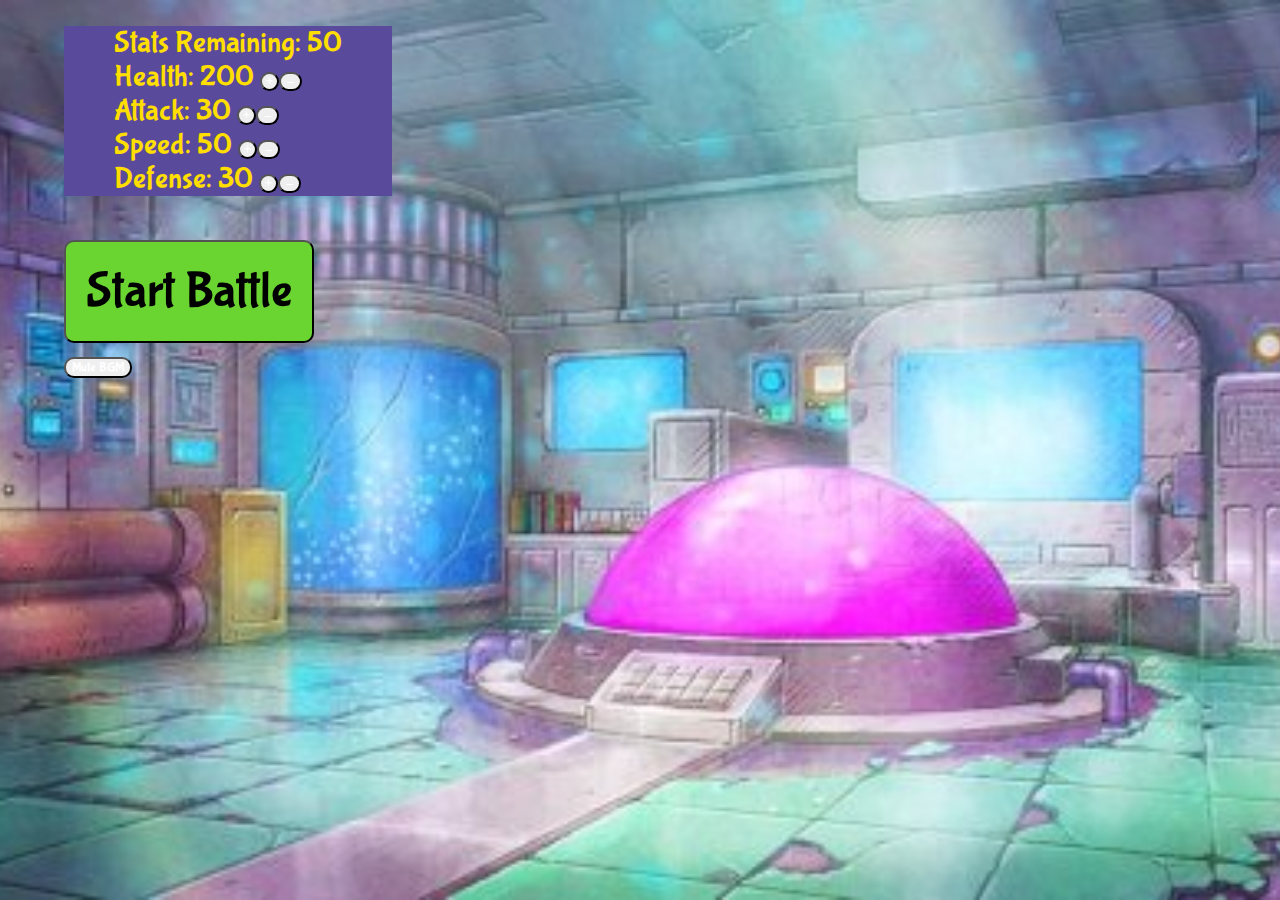
==== battle.html @ 572f8694 "prepare to pull from main" ====
<!DOCTYPE html>
<html lang="en-us">

<head>
  <meta charset="UTF-8">
  <meta http-equiv="X-UA-Compatible" content="IE=edge">
  <meta name="viewport" content="width=device-width, initial-scale=1.0">
  <link rel="stylesheet" href="./assets/css/reset.css">
  <link rel="stylesheet" href="https://cdn.jsdelivr.net/npm/foundation-sites@6.7.5/dist/css/foundation.min.css"
    crossorigin="anonymous">
  <link rel="stylesheet" href="./assets/css/style.css">
  
  <link rel="preconnect" href="https://fonts.googleapis.com">
  <link rel="preconnect" href="https://fonts.gstatic.com" crossorigin>
  <link href="https://fonts.googleapis.com/css2?family=Bubblegum+Sans&display=swap" rel="stylesheet">
  <link href="https://fonts.googleapis.com/css2?family=Press+Start+2P&display=swap" rel="stylesheet">
  <link href="https://fonts.googleapis.com/css2?family=Audiowide&effect=fire-animation&display=swap" rel="stylesheet">

  <title>Battle Scene</title>
</head>

<body class="statCreator">
  <!-- opponent pokemon will appear after user inputs stats -->
  <section class="hide text-center press-start" id="score-box">
    <h4>Score: <span id="win-display"></span></h4>
  </section>
  <section class="hide" id="oppPokemon">
    <div id="dialogueBox" class="dialogueBox">
      <p>Dialogue Box</p>
      <p id="dialogue"></p>
    </div>
    <div id="oppPokemonCard">
      <div id="oppPokemonPic">
        <img id="fusionPokemonImg" src="">
      </div>
      <div class="pokemonStats">
        <p id="oppPokemonName"><span id="fusionPokemonName"></span></p>
        <div>
          <p>Stats:</p>
          <p>Health: <span id="oppHealth"></span></p>
          <p>Attack: <span id="oppAttack"></span></p>
          <p>Speed: <span id="oppSpeed"></span></p>
          <p>Defense: <span id="oppDefense"></span></p>
        </div>
      </div>
    </div>
  </section>
  <!-- user inputs stats then once battle is clicked, all buttons disappear -->
  <div class="grid-container full">  
    <section class="grid-x setStats" id="userPokemon">
      <div class="cell large-3 statBorder" id="userStats">
        <p id="userPokemonName"></p>
        <div>
          <p>Stats Remaining: <span class="stats">0</span>
        </div>
        </p>
        <div>
          <p>Health: <span id="health-points"></span>
            <button type="button" class="pageButtons health-up button success large">+</button><button type="button"
              class="pageButtons health-down button alert large minus">-</button>
          </p>
        </div>
        <div>
          <p>Attack: <span id="attack-points"></span>
            <button type="button" class="pageButtons attack-up button success large">+</button><button type="button"
              class="pageButtons attack-down button alert large minus">-</button>
          </p>
        </div>
        <div>
          <p>Speed: <span id="speed-points"></span>
            <button type="button" class="pageButtons speed-up button success large">+</button><button type="button"
              class="pageButtons speed-down button alert large minus">-</button>
          </p>
        </div>
        <div>
          <p>Defense: <span id="defense-points"></span>
            <button type="button" class="pageButtons defense-up button success large">+</button><button type="button"
              class="pageButtons defense-down button alert large minus">-</button>
          </p>
        </div>
      </div>
      <div class="cell large-3">
        <img id="userPokemonImg" src="">
      </div>
      <div class="cell auto grid-x grid-margin-x grid-margin-y" id="attackButtons">
        <button type="button" class="hide fight button cell large-6" id="attack-button">Normal</button>
        <button type="button" class="hide fight button cell large-6" id="strong-button">Strong</button>
        <button type="button" class="hide fight button cell large-6" id="evade-button">Evade</button>
        <button type="button" class="hide fight button cell large-6" id="defendButton">Defend</button>
        <button type="button" class="pageButtons button cell" id="battle">Start Battle</button>
        <button type="button" class="hide button cell" id="battleAgain">Start Next Battle</button>
      </div>

    </section>
  </div>
  <script src="https://cdn.jsdelivr.net/npm/foundation-sites@6.7.5/dist/js/foundation.min.js"
    crossorigin="anonymous"></script>
  <script src="./assets/js/battle.js"></script>
  <script src="./assets/js/youtube-api.js"></script>

  <div>
    <button type="button" class="button secondary clear" id="mute-button">Mute BGM</button></div>
  <div id="player"></div>

</body>

</html>
---- assets/css/style.css ----
:root {
  --lr: #ff0000;
  --dr: #cc0000;
  --yellow: #ffde00;
  --cb: #3b4cca;
  --gold: #b3a125;
  --normal: #ffe629;
  --strong: #7b2031;
  --evade: #5a4a9c;
  --defend: #f6a400;
}

body {
  width: 90%;
  margin: 2% auto;
  height: 90vh;
}

#fullPage {
  height: 100vh;
}

.press-start h1, h2, h4 {
  font-family: 'Press Start 2P', cursive;
}

.hide {
  display: none;
}

.header {
  background-color: var(--cb);
  color: var(--yellow);
}

/* added font to Header on landing page */
h1 {
  font-family: "Bubblegum Sans", cursive;
  font-size: 90px;
}

h3 {
  font-family: "Bubblegum Sans", cursive;
  color: var(--normal);
  font-size: 45px;
}
/* added css to stats page in battle html */
.setStats {
  font-family: "Bubblegum Sans", cursive;
  font-size: 30px;
  color: var(--yellow);
}
/* added css to landing page name your fakemon */
.name-box {
  font-family: "Bubblegum Sans", cursive;
  color: rgb(0, 0, 0);
  font-size: 35px;
  border: black solid 2px;
}

/* added css to landing page body */
.backGround {
  background-image: url(../images/backgrounds/start.webp);
  background-size: 100vw 100vh;
  background-position: top center;
  background-repeat: no-repeat;
}
/* added css to battle html body */
.statCreator {
  background-image: url(../images/backgrounds/lab1.jpg);
  background-size: auto 100vh;
  background-position: top center;
}

/* added border box to stats */
.statBorder {
  /* border: 2px solid; */
  padding: 2px 50px;
  width: fit-content;
  background-color: var(--evade);
}

.pokeImage {
  margin-top: 10px;
  margin-left: 75px;
}

.intro {
  margin: 20px auto 30px auto;
  /* text-shadow: 4px 4px 4px #aaa; */
}

.intro h3 {
  font-family: "Audiowide", cursive;
  color: black;
  background-color: rgb(255, 252, 49, 0.5);
}
/* added css to the three cards in landing page */

.card-container {
  margin-top: 8%;
}

.card {
  height: 400px;
  width: 400px;
  border: 1px solid black;
  border-radius: 8px;
  text-align: center;
  background-color: var(--gold);
  background-image: url(../images/backgrounds/pcard.png);
  background-size: cover;
}

.name-box {
  width: 60%;
  text-align: center;
  visibility: hidden;
}

.name-box input {
  width: 150px;
  height: 40.5px;
  display: inline;
  margin-left: 10px;
}

#score-box {
  margin-top: 30px;
  text-align: center;
}

.pokemonStats {
  border: 2px solid black;
  font-size: large;
  padding: 15px;
  padding-right: 20px;
  /* max-width: fit-content; */
  background-color: beige;
}

#oppPokemonPic {
  margin-right: 50px;
}

#oppPokemonName {
  font-weight: bolder;
  font-size: larger;
}

.card:hover {
  outline: none;
  border-color: #9ecaed;
  box-shadow: 0 0 10px #9ecaed;
  cursor: pointer;
}

.button {
  font-family: "Bubblegum Sans";
  border-radius: 10px;
}
#save-button {
  background-color: var(--cb);
}

.forest {
  background-image: url("../images/backgrounds/Battle.png");
  background-size: 100vw 100vh;
  background-position: top center;
}

.card:hover {
  outline: none;
  border-color: #9ecaed;
  box-shadow: 0 0 10px #9ecaed;
  cursor: pointer;
}

.name-box {
  background-color: rgb(255, 252, 49, 0.5);
  width: 60%;
  text-align: center;
  margin: 5% auto;
  visibility: hidden;
}

.name-box input {
  width: 150px;
  height: 40.5px;
  display: inline;
  margin-left: 10px;
}

.button {
  margin-top: 14px;
  /* font-family: ; */
  color: white;
}

.clicked {
  border: 5px solid #6de072;
  box-shadow: 0 0 20px #6de072;
}

.dialogueBox {
  background-color: beige;
  border: 3px solid black;
  width: fit-content;
  height: fit-content;
  padding: 10px;
}

#userPokemonName {
  font-size: larger;
  font-weight: bolder;
  text-align: center;
}

#userPokemonImg {
  max-width: 320px;
  max-height: 320px;
}

.pokemonBattleScene {
  bottom: 2px;
}

/* added css for defend button */
#defendButton {
  background-color: var(--defend);
  color: black;
}
/* added css for evade */
#evade-button {
  background-color: var(--evade);
  color: white;
}
/* added css for strong */
#strong-button {
  background-color: var(--strong);
  color: white;
}
/* added css for normal */
#attack-button {
  background-color: var(--normal);
  color: black;
}
/* added css for start button */
#battle {
  background-color: #6ad531;
  color: black;
  font-size: 50px;
  padding: 20px;
}

#battleAgain {
  background-color: #6ad531;
  color: black;
  font-size: 50px;
  padding: 20px;
}

.pageButtons {
  padding: 0px 4px;
}

.minus {
  padding: 0px 6px;
}

.card-section {
  display: flex;
  align-items: center;
  justify-content: center;
}

/* Styling for Game Over and High Scores screens */

.game-over {
  /* margin: 150px auto; */
  background-color: #202020;
  background-size: cover;
  color:white;
}

.press-start h1,
h2 {
  font-family: "Press Start 2P", cursive;
}

.win-box {
  margin: 50px auto;
}

.game-over img {
  margin: 40px auto;
  display: block;
}

.game-over-score {
  display: inline;
  margin: 0 auto 0 auto;
}

.nickname-box {
  text-align: center;
}

.nickname-box input {
  width: 100px;
  height: 40.5px;
  margin: auto
}

.input-box {
  display: block;
  margin: 10px 20px 0 auto;
}

.high-score {
  background-image: url("../images/backgrounds/high-score-background.jpeg");
  background-size: cover;
  height: 100vh;
}

a {
  color: white;
  text-decoration: none;
}

a:hover {
  color: white;
}

ol {
  padding-left: 0px;
  max-height: 500px;
  max-width: 500px;
  overflow: auto;
  margin: 30px auto;
  font-family: 'Bubblegum Sans', cursive;
  font-size: 150%;
  text-align: left;
  letter-spacing: 1px;
}

li {
  padding-left: 180px;
  text-transform: uppercase;
  list-style: decimal inside none;
  background-color: #FFA9E4;
  opacity: 0.8;
}

li:nth-child(even) {
  background-color: aliceblue;
  opacity: 0.8;
}

#game-over {
  display: none;
}

.card-container {
  flex-wrap: wrap;
}

@media screen and (max-width: 1200px) { 
  .backGround {
    background-image: url(../images/backgrounds/start.webp);
    background-size: cover;
    background-position: center;
    background-repeat: repeat;
  }
  .forest {
    background-size: auto 100vh;
    background-position:top center;
    background-repeat: repeat;
  }
}

.battle-rules h5 {
  text-align: center;
}
.battle-rules {
   background-color:aliceblue;
   border-radius: 5px;
   -webkit-border-radius: 5px;
   -moz-border-radius: 5px;
   -ms-border-radius: 5px;
   -o-border-radius: 5px;
   padding: 20px;
}

#fusionPokemonImg {
  width: 100%;
  height: 100%;
  transform: scale(1.5);
}

#battleInfo {
  margin-top: 40px;
}

.highScoreButtons {
  margin: 10px;
}
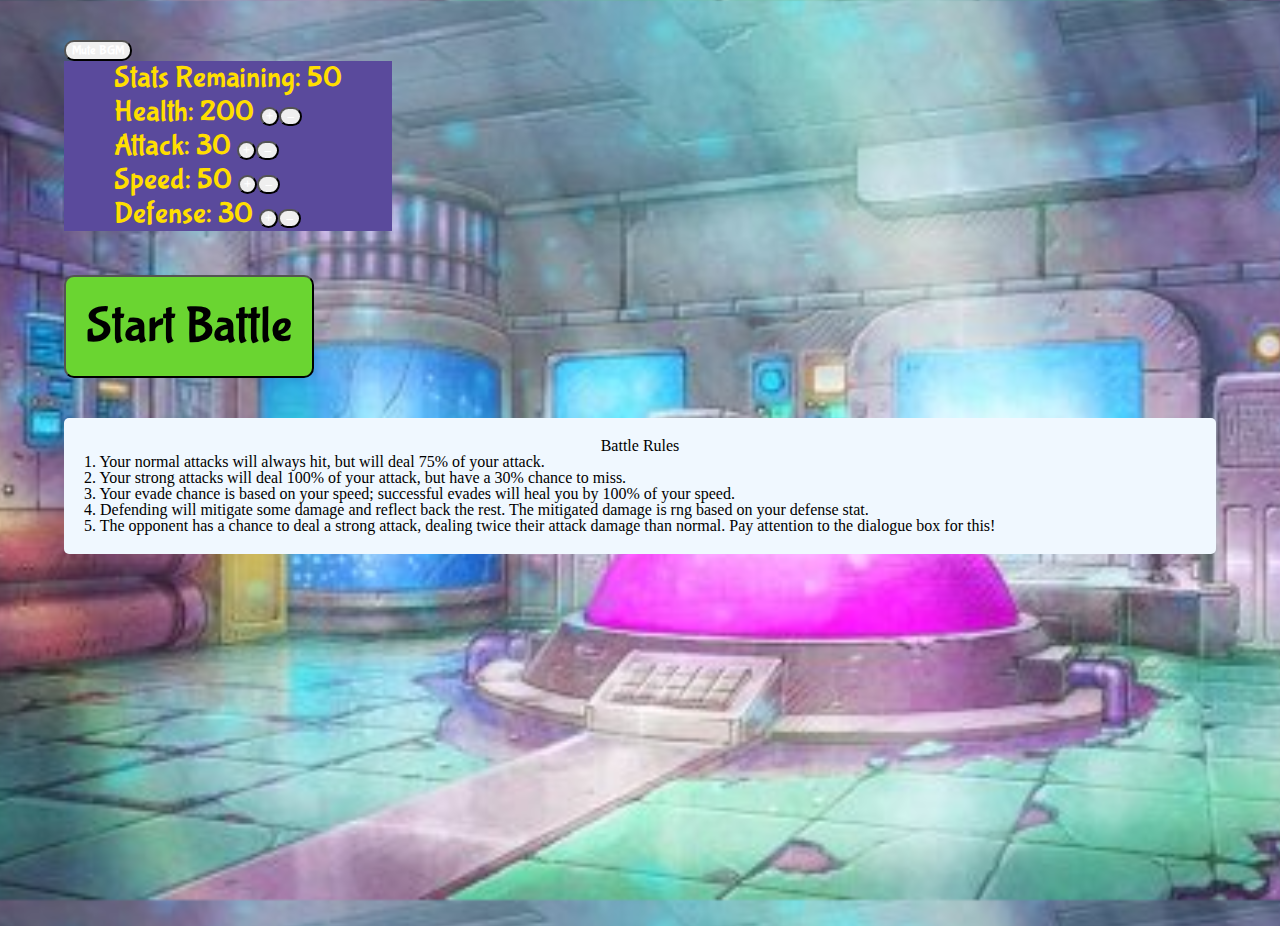
==== commit 4d7db477: "fixed mobile response for battle page" ====
--- a/battle.html
+++ b/battle.html
@@ -8,6 +8,11 @@
   <link rel="stylesheet" href="./assets/css/reset.css">
   <link rel="stylesheet" href="https://cdn.jsdelivr.net/npm/foundation-sites@6.7.5/dist/css/foundation.min.css"
     crossorigin="anonymous">
+  <link rel="preconnect" href="https://fonts.googleapis.com">
+  <link rel="preconnect" href="https://fonts.gstatic.com" crossorigin>
+  <link href="https://fonts.googleapis.com/css2?family=Bubblegum+Sans&display=swap" rel="stylesheet">
+  <link href="https://fonts.googleapis.com/css2?family=Press+Start+2P&display=swap" rel="stylesheet">
+  <link href="https://fonts.googleapis.com/css2?family=Audiowide&effect=fire-animation&display=swap" rel="stylesheet">
   <link rel="stylesheet" href="./assets/css/style.css">
   
   <link rel="preconnect" href="https://fonts.googleapis.com">
@@ -20,88 +25,111 @@
 </head>
 
 <body class="statCreator">
-  <!-- opponent pokemon will appear after user inputs stats -->
-  <section class="hide text-center press-start" id="score-box">
-    <h4>Score: <span id="win-display"></span></h4>
-  </section>
-  <section class="hide" id="oppPokemon">
-    <div id="dialogueBox" class="dialogueBox">
-      <p>Dialogue Box</p>
-      <p id="dialogue"></p>
+  <div class="grid-container full" id="fullPage">
+    <div class="grid-y grid-frame" style="height: auto;"> 
+      <!-- opponent pokemon will appear after user inputs stats -->
+      <section class="cell hide grid-x grid-margin-x align-justify" id="oppPokemon">
+        <div id="dialogueBox" class="dialogueBox cell medium-8 large-4">
+          <p>Dialogue Box</p>
+          <p id="dialogue"></p>
+        </div>
+        <div class="hide text-center press-start cell medium-4 large-2" id="score-box">
+          <h4>Score: <span id="win-display">0</span></h4>
+        </div>
+        <div class="cell medium-6 large-3 grid-x align-center align-middle">
+          <div class="cell medium-6 grid-x align-center align-middle" id="oppPokemonPic">
+            <img class="cell" id="fusionPokemonImg" src="">
+          </div>
+        </div>
+        <div class="pokemonStats cell medium-6 large-3 grid-y align-center align-middle">
+          <p class="cell" id="oppPokemonName"><span id="fusionPokemonName"></span></p>
+          <div class="cell">
+            <p>Stats:</p>
+            <p>Health: <span id="oppHealth"></span></p>
+            <p>Attack: <span id="oppAttack"></span></p>
+            <p>Speed: <span id="oppSpeed"></span></p>
+            <p>Defense: <span id="oppDefense"></span></p>
+          </div>
+
+        </div>
+      </section>
+      <div class="cell" id="buttonBlock">
+        <button type="button" class="button secondary clear" id="mute-button">Mute BGM</button>
+        <div id="player"></div>
+      </div>
+      <!-- user inputs stats then once battle is clicked, all buttons disappear -->
+      <div class="cell grid-container full" id="userBattleScene">
+        <section class="grid-x setStats align-justify" id="userPokemon">
+          <div class="cell grid-x align-center small-12 medium-12 large-3 statBorder" id="userStats">
+            <p class="cell" id="userPokemonName"></p>
+            <div class="cell grid-x medium-12">
+              <p class="cell">Stats Remaining: <span class="stats"></span>
+            </div>
+            </p>
+            <div class="cell grid-y">
+            <div>
+              <p>Health: <span id="health-points"></span>
+                <button type="button" class="pageButtons health-up button success large">+</button><button type="button"
+                  class="pageButtons health-down button alert large minus">-</button>
+              </p>
+            </div>
+            <div>
+              <p>Attack: <span id="attack-points"></span>
+                <button type="button" class="pageButtons attack-up button success large">+</button><button type="button"
+                  class="pageButtons attack-down button alert large minus">-</button>
+              </p>
+            </div>
+            <div>
+              <p>Speed: <span id="speed-points"></span>
+                <button type="button" class="pageButtons speed-up button success large">+</button><button type="button"
+                  class="pageButtons speed-down button alert large minus">-</button>
+              </p>
+            </div>
+            <div>
+              <p>Defense: <span id="defense-points"></span>
+                <button type="button" class="pageButtons defense-up button success large">+</button><button type="button"
+                  class="pageButtons defense-down button alert large minus">-</button>
+              </p>
+            </div>
+            <div>
+              <p> <span id="errors"></span></p>
+            </div>
+            </div>
+          </div>
+          <div class="cell small-12 medium-6 large-3 grid-x align-center align-middle" id="userPokeImg">
+            <img class="cell" id="userPokemonImg" src="">
+          </div>
+          <div class="cell small-12 medium-6 large-3 grid-y grid-margin-x grid-margin-y align-center align-middle" id="attackButtons">
+            <div class="grid-x grid-margin-x grid-margin-y">
+              <button type="button" class="hide fight button large cell large-6" id="attack-button">Normal</button>
+              <button type="button" class="hide fight button large cell large-6" id="strong-button">Strong</button>
+              <button type="button" class="hide fight button large cell large-6" id="evade-button">Evade</button>
+              <button type="button" class="hide fight button large cell large-6" id="defendButton">Defend</button>
+            </div>
+            <div>
+            <button type="button" class="pageButtons button large cell" id="battle">Start Battle</button>
+            <button type="button" class="hide button large cell" id="battleAgain">Start Next Battle</button>
+            </div>
+          </div>
+
+        </section>
+      </div>
+      <section class="grid-x align-center align-middle" id="battleInfo">
+        <div class="battle-rules">
+          <h5>Battle Rules</h5>
+          <p>1. Your normal attacks will always hit, but will deal 75% of your attack.</p>
+          <p>2. Your strong attacks will deal 100% of your attack, but have a 30% chance to miss.</p>
+          <p>3. Your evade chance is based on your speed; successful evades will heal you by 100% of your speed.</p>
+          <p>4. Defending will mitigate some damage and reflect back the rest. The mitigated damage is rng based on your defense stat.</p>
+          <p>5. The opponent has a chance to deal a strong attack, dealing twice their attack damage than normal. Pay attention to the dialogue box for this!</p>
+        </div>
+      </section>
     </div>
-    <div id="oppPokemonCard">
-      <div id="oppPokemonPic">
-        <img id="fusionPokemonImg" src="">
-      </div>
-      <div class="pokemonStats">
-        <p id="oppPokemonName"><span id="fusionPokemonName"></span></p>
-        <div>
-          <p>Stats:</p>
-          <p>Health: <span id="oppHealth"></span></p>
-          <p>Attack: <span id="oppAttack"></span></p>
-          <p>Speed: <span id="oppSpeed"></span></p>
-          <p>Defense: <span id="oppDefense"></span></p>
-        </div>
-      </div>
-    </div>
-  </section>
-  <!-- user inputs stats then once battle is clicked, all buttons disappear -->
-  <div class="grid-container full">  
-    <section class="grid-x setStats" id="userPokemon">
-      <div class="cell large-3 statBorder" id="userStats">
-        <p id="userPokemonName"></p>
-        <div>
-          <p>Stats Remaining: <span class="stats">0</span>
-        </div>
-        </p>
-        <div>
-          <p>Health: <span id="health-points"></span>
-            <button type="button" class="pageButtons health-up button success large">+</button><button type="button"
-              class="pageButtons health-down button alert large minus">-</button>
-          </p>
-        </div>
-        <div>
-          <p>Attack: <span id="attack-points"></span>
-            <button type="button" class="pageButtons attack-up button success large">+</button><button type="button"
-              class="pageButtons attack-down button alert large minus">-</button>
-          </p>
-        </div>
-        <div>
-          <p>Speed: <span id="speed-points"></span>
-            <button type="button" class="pageButtons speed-up button success large">+</button><button type="button"
-              class="pageButtons speed-down button alert large minus">-</button>
-          </p>
-        </div>
-        <div>
-          <p>Defense: <span id="defense-points"></span>
-            <button type="button" class="pageButtons defense-up button success large">+</button><button type="button"
-              class="pageButtons defense-down button alert large minus">-</button>
-          </p>
-        </div>
-      </div>
-      <div class="cell large-3">
-        <img id="userPokemonImg" src="">
-      </div>
-      <div class="cell auto grid-x grid-margin-x grid-margin-y" id="attackButtons">
-        <button type="button" class="hide fight button cell large-6" id="attack-button">Normal</button>
-        <button type="button" class="hide fight button cell large-6" id="strong-button">Strong</button>
-        <button type="button" class="hide fight button cell large-6" id="evade-button">Evade</button>
-        <button type="button" class="hide fight button cell large-6" id="defendButton">Defend</button>
-        <button type="button" class="pageButtons button cell" id="battle">Start Battle</button>
-        <button type="button" class="hide button cell" id="battleAgain">Start Next Battle</button>
-      </div>
-
-    </section>
+    <script src="https://cdn.jsdelivr.net/npm/foundation-sites@6.7.5/dist/js/foundation.min.js"
+      crossorigin="anonymous"></script>
+    <script src="./assets/js/battle.js"></script>
+    <script src="./assets/js/youtube-api.js"></script>
   </div>
-  <script src="https://cdn.jsdelivr.net/npm/foundation-sites@6.7.5/dist/js/foundation.min.js"
-    crossorigin="anonymous"></script>
-  <script src="./assets/js/battle.js"></script>
-  <script src="./assets/js/youtube-api.js"></script>
-
-  <div>
-    <button type="button" class="button secondary clear" id="mute-button">Mute BGM</button></div>
-  <div id="player"></div>
-
 </body>
 
 </html>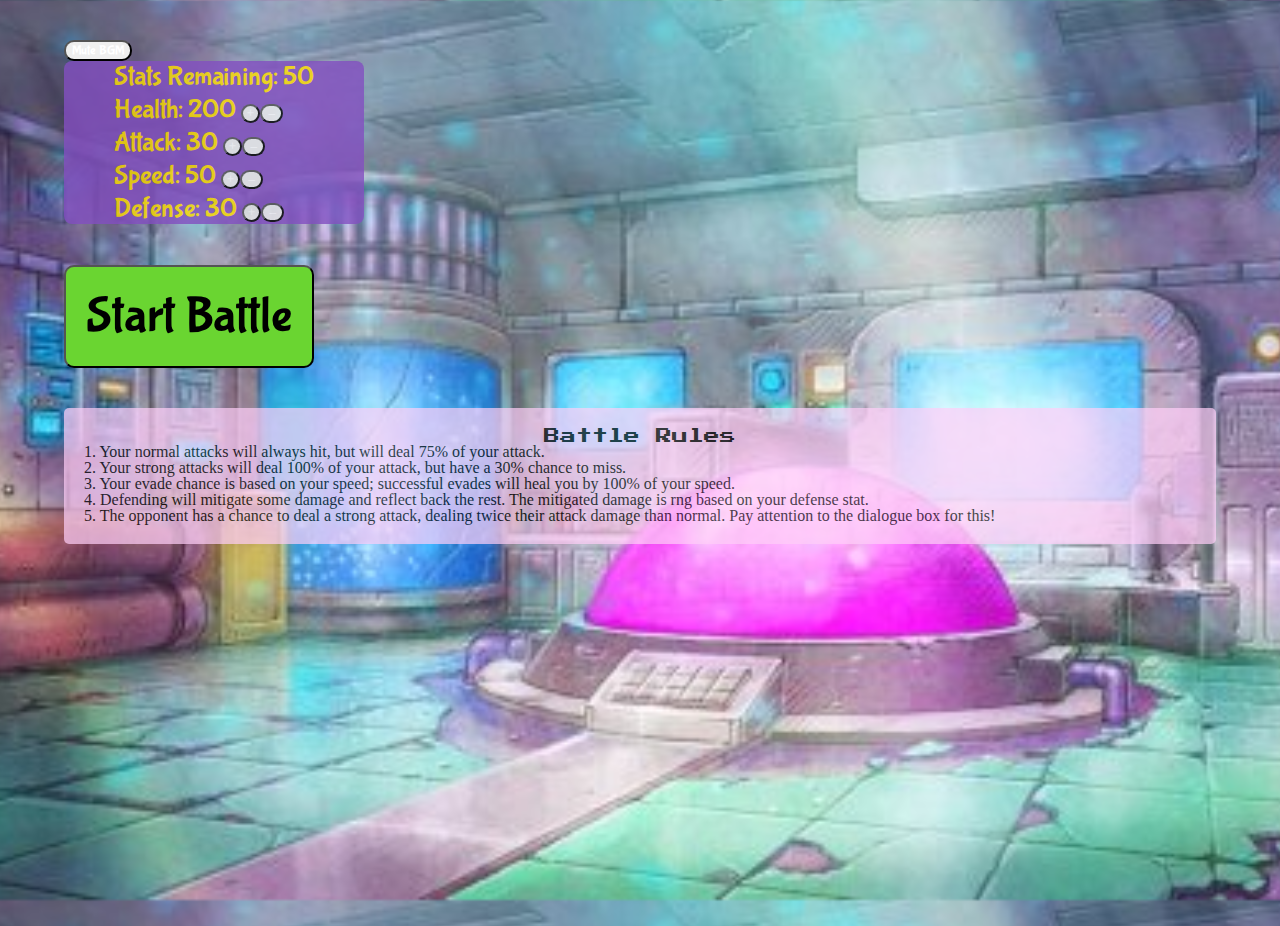
==== commit 4f082976: "fixed stats remaining and changed death audio" ====
--- a/battle.html
+++ b/battle.html
@@ -19,7 +19,7 @@
   <link rel="preconnect" href="https://fonts.gstatic.com" crossorigin>
   <link href="https://fonts.googleapis.com/css2?family=Bubblegum+Sans&display=swap" rel="stylesheet">
   <link href="https://fonts.googleapis.com/css2?family=Press+Start+2P&display=swap" rel="stylesheet">
-  <link href="https://fonts.googleapis.com/css2?family=Audiowide&effect=fire-animation&display=swap" rel="stylesheet">
+  <link href="https://fonts.googleapis.com/css2?family=Audiowide&display=swap" rel="stylesheet">
 
   <title>Battle Scene</title>
 </head>
@@ -30,7 +30,7 @@
       <!-- opponent pokemon will appear after user inputs stats -->
       <section class="cell hide grid-x grid-margin-x align-justify" id="oppPokemon">
         <div id="dialogueBox" class="dialogueBox cell medium-8 large-4">
-          <p>Dialogue Box</p>
+          <p><b>Dialogue Box</b></p>
           <p id="dialogue"></p>
         </div>
         <div class="hide text-center press-start cell medium-4 large-2" id="score-box">
@@ -116,7 +116,7 @@
       </div>
       <section class="grid-x align-center align-middle" id="battleInfo">
         <div class="battle-rules">
-          <h5>Battle Rules</h5>
+          <h4>Battle Rules</h4>
           <p>1. Your normal attacks will always hit, but will deal 75% of your attack.</p>
           <p>2. Your strong attacks will deal 100% of your attack, but have a 30% chance to miss.</p>
           <p>3. Your evade chance is based on your speed; successful evades will heal you by 100% of your speed.</p>
--- a/assets/css/style.css
+++ b/assets/css/style.css
@@ -4,10 +4,11 @@
   --yellow: #ffde00;
   --cb: #3b4cca;
   --gold: #b3a125;
+  --stat: #834FC1;
   --normal: #ffe629;
-  --strong: #7b2031;
-  --evade: #5a4a9c;
-  --defend: #f6a400;
+  --strong: #FF6060;
+  --evade: #8969BE;
+  --defend: #FFB7EF;
 }
 
 body {
@@ -21,7 +22,7 @@
 }
 
 .press-start h1, h2, h4 {
-  font-family: 'Press Start 2P', cursive;
+  font-family: "Press Start 2P", cursive;
 }
 
 .hide {
@@ -47,7 +48,7 @@
 /* added css to stats page in battle html */
 .setStats {
   font-family: "Bubblegum Sans", cursive;
-  font-size: 30px;
+  font-size: 27px;
   color: var(--yellow);
 }
 /* added css to landing page name your fakemon */
@@ -77,7 +78,9 @@
   /* border: 2px solid; */
   padding: 2px 50px;
   width: fit-content;
-  background-color: var(--evade);
+  background-color: var(--stat);
+  opacity: 0.8;
+  border-radius: 8px;
 }
 
 .pokeImage {
@@ -159,6 +162,7 @@
   font-family: "Bubblegum Sans";
   border-radius: 10px;
 }
+
 #save-button {
   background-color: var(--cb);
 }
@@ -307,7 +311,7 @@
 }
 
 .nickname-box input {
-  width: 100px;
+  width: 150px;
   height: 40.5px;
   margin: auto
 }
@@ -379,11 +383,14 @@
   }
 }
 
-.battle-rules h5 {
-  text-align: center;
-}
+.battle-rules h4 {
+  text-align: center;
+  font-family: "Press Start 2P", cursive;
+}
+
 .battle-rules {
-   background-color:aliceblue;
+   background-color: #FFCFF8;
+   opacity: 0.7;
    border-radius: 5px;
    -webkit-border-radius: 5px;
    -moz-border-radius: 5px;
